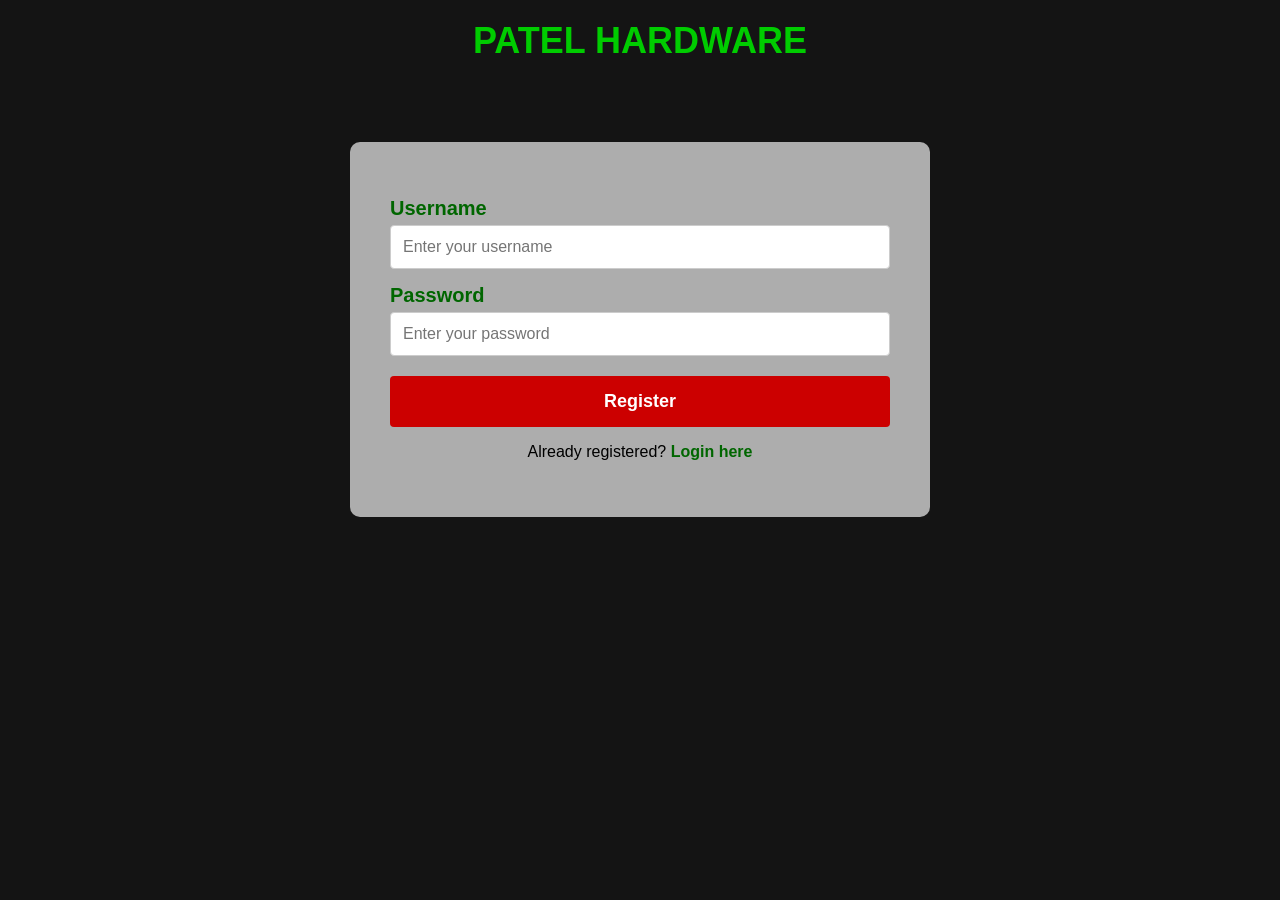
==== patel-hardware/src/main/webapp/register.html @ 02224e88 "Add Patel Hardware Java RESTful web service (Project 2) - MySQL database schema with items, users, a" ====
<!DOCTYPE html>
<html lang="en">
<head>
    <meta charset="UTF-8">
    <meta name="viewport" content="width=device-width, initial-scale=1.0">
    <title>Register - Patel Hardware</title>
    <style>
        body {
            margin: 0;
            padding: 0;
            font-family: Arial, sans-serif;
            background: url('') no-repeat center center fixed;
            background-size: cover;
            background-color: #333;
        }
        .overlay {
            position: fixed;
            top: 0; left: 0; right: 0; bottom: 0;
            background: rgba(0,0,0,0.6);
            z-index: 0;
        }
        .container {
            position: relative;
            z-index: 1;
            max-width: 500px;
            margin: 80px auto;
            background: rgba(200,200,200,0.85);
            padding: 40px;
            border-radius: 10px;
        }
        h1 {
            text-align: center;
            color: #00cc00;
            font-size: 36px;
            text-transform: uppercase;
            margin-bottom: 30px;
        }
        label {
            display: block;
            color: #006600;
            font-weight: bold;
            font-size: 20px;
            margin-top: 15px;
        }
        input[type="text"],
        input[type="password"] {
            width: 100%;
            padding: 12px;
            margin-top: 5px;
            box-sizing: border-box;
            border: 1px solid #ccc;
            border-radius: 4px;
            font-size: 16px;
        }
        .register-btn {
            width: 100%;
            padding: 15px;
            margin-top: 20px;
            background-color: #cc0000;
            color: white;
            border: none;
            font-size: 18px;
            font-weight: bold;
            cursor: pointer;
            border-radius: 4px;
        }
        .register-btn:hover {
            background-color: #990000;
        }
        .login-link {
            text-align: center;
            margin-top: 15px;
        }
        .login-link a {
            color: #006600;
            text-decoration: none;
            font-weight: bold;
        }
        .login-link a:hover {
            text-decoration: underline;
        }
    </style>
</head>
<body>
    <div class="overlay"></div>
    <h1 style="position:relative; z-index:1; text-align:center; color:#00cc00; margin-top:20px;">PATEL HARDWARE</h1>
    <div class="container">
        <form action="register" method="post">
            <label>Username</label>
            <input type="text" name="username" placeholder="Enter your username" required>

            <label>Password</label>
            <input type="password" name="password" placeholder="Enter your password" required>

            <button type="submit" class="register-btn">Register</button>
        </form>
        <div class="login-link">
            <p>Already registered? <a href="login.html">Login here</a></p>
        </div>
    </div>
</body>
</html>
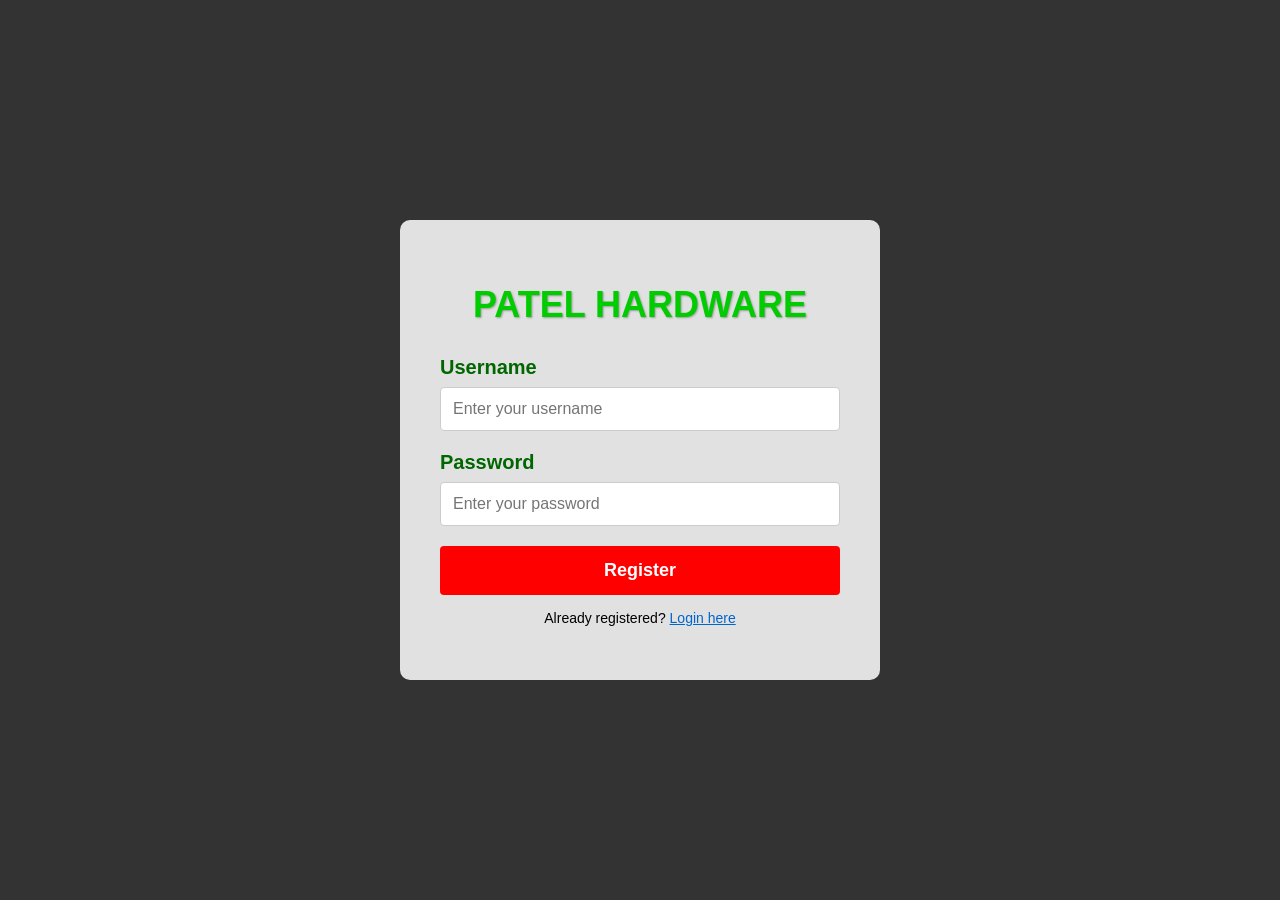
==== commit 2eec41be: "Add Patel Hardware RESTful web service project Deliverable 1: MySQL database with items, users, and " ====
--- a/patel-hardware/src/main/webapp/register.html
+++ b/patel-hardware/src/main/webapp/register.html
@@ -3,100 +3,145 @@
 <head>
     <meta charset="UTF-8">
     <meta name="viewport" content="width=device-width, initial-scale=1.0">
-    <title>Register - Patel Hardware</title>
+    <title>Patel Hardware - Register</title>
     <style>
         body {
             margin: 0;
             padding: 0;
             font-family: Arial, sans-serif;
-            background: url('') no-repeat center center fixed;
-            background-size: cover;
+            background: url('https://images.unsplash.com/photo-1557682250-33bd709cbe85?w=1200') center/cover no-repeat;
             background-color: #333;
-        }
-        .overlay {
-            position: fixed;
-            top: 0; left: 0; right: 0; bottom: 0;
-            background: rgba(0,0,0,0.6);
-            z-index: 0;
+            height: 100vh;
+            display: flex;
+            justify-content: center;
+            align-items: center;
         }
         .container {
-            position: relative;
-            z-index: 1;
-            max-width: 500px;
-            margin: 80px auto;
-            background: rgba(200,200,200,0.85);
+            background: rgba(255, 255, 255, 0.85);
             padding: 40px;
             border-radius: 10px;
+            width: 400px;
+            text-align: center;
         }
         h1 {
-            text-align: center;
             color: #00cc00;
             font-size: 36px;
-            text-transform: uppercase;
             margin-bottom: 30px;
+            text-shadow: 1px 1px 2px rgba(0,0,0,0.3);
         }
         label {
             display: block;
+            text-align: left;
             color: #006600;
             font-weight: bold;
             font-size: 20px;
-            margin-top: 15px;
+            margin-bottom: 8px;
         }
-        input[type="text"],
-        input[type="password"] {
+        input[type="text"], input[type="password"] {
             width: 100%;
             padding: 12px;
-            margin-top: 5px;
-            box-sizing: border-box;
+            margin-bottom: 20px;
             border: 1px solid #ccc;
             border-radius: 4px;
             font-size: 16px;
+            box-sizing: border-box;
         }
-        .register-btn {
+        .btn {
             width: 100%;
-            padding: 15px;
-            margin-top: 20px;
-            background-color: #cc0000;
+            padding: 14px;
+            background-color: #ff0000;
             color: white;
             border: none;
+            border-radius: 4px;
             font-size: 18px;
+            cursor: pointer;
             font-weight: bold;
-            cursor: pointer;
+        }
+        .btn:hover {
+            background-color: #cc0000;
+        }
+        .login-link {
+            margin-top: 15px;
+            font-size: 14px;
+        }
+        .login-link a {
+            color: #0066cc;
+        }
+        .message {
+            margin-bottom: 10px;
+            display: none;
+            padding: 8px;
             border-radius: 4px;
         }
-        .register-btn:hover {
-            background-color: #990000;
-        }
-        .login-link {
-            text-align: center;
-            margin-top: 15px;
-        }
-        .login-link a {
-            color: #006600;
-            text-decoration: none;
-            font-weight: bold;
-        }
-        .login-link a:hover {
-            text-decoration: underline;
-        }
+        .success { color: green; background: #e6ffe6; }
+        .error { color: red; background: #ffe6e6; }
     </style>
 </head>
 <body>
-    <div class="overlay"></div>
-    <h1 style="position:relative; z-index:1; text-align:center; color:#00cc00; margin-top:20px;">PATEL HARDWARE</h1>
     <div class="container">
-        <form action="register" method="post">
+        <h1>PATEL HARDWARE</h1>
+
+        <div id="message" class="message"></div>
+
+        <form id="registerForm" onsubmit="return handleRegister(event)">
             <label>Username</label>
-            <input type="text" name="username" placeholder="Enter your username" required>
+            <input type="text" id="username" placeholder="Enter your username" required>
 
             <label>Password</label>
-            <input type="password" name="password" placeholder="Enter your password" required>
+            <input type="password" id="password" placeholder="Enter your password" required>
 
-            <button type="submit" class="register-btn">Register</button>
+            <button type="submit" class="btn">Register</button>
         </form>
-        <div class="login-link">
-            <p>Already registered? <a href="login.html">Login here</a></p>
-        </div>
+
+        <p class="login-link">Already registered? <a href="index.html">Login here</a></p>
     </div>
+
+    <script>
+        // Handle the registration form submission
+        function handleRegister(event) {
+            event.preventDefault();
+
+            var username = document.getElementById('username').value;
+            var password = document.getElementById('password').value;
+
+            // Send registration request as JSON
+            fetch('api/register', {
+                method: 'POST',
+                headers: {
+                    'Content-Type': 'application/json'
+                },
+                body: JSON.stringify({
+                    username: username,
+                    password: password
+                })
+            })
+            .then(function(response) {
+                return response.json();
+            })
+            .then(function(data) {
+                var msgDiv = document.getElementById('message');
+                msgDiv.textContent = data.message;
+                msgDiv.style.display = 'block';
+
+                if (data.success) {
+                    msgDiv.className = 'message success';
+                    // Redirect to login after 2 seconds
+                    setTimeout(function() {
+                        window.location.href = 'index.html';
+                    }, 2000);
+                } else {
+                    msgDiv.className = 'message error';
+                }
+            })
+            .catch(function(error) {
+                var msgDiv = document.getElementById('message');
+                msgDiv.textContent = 'Connection error. Please try again.';
+                msgDiv.className = 'message error';
+                msgDiv.style.display = 'block';
+            });
+
+            return false;
+        }
+    </script>
 </body>
 </html>
